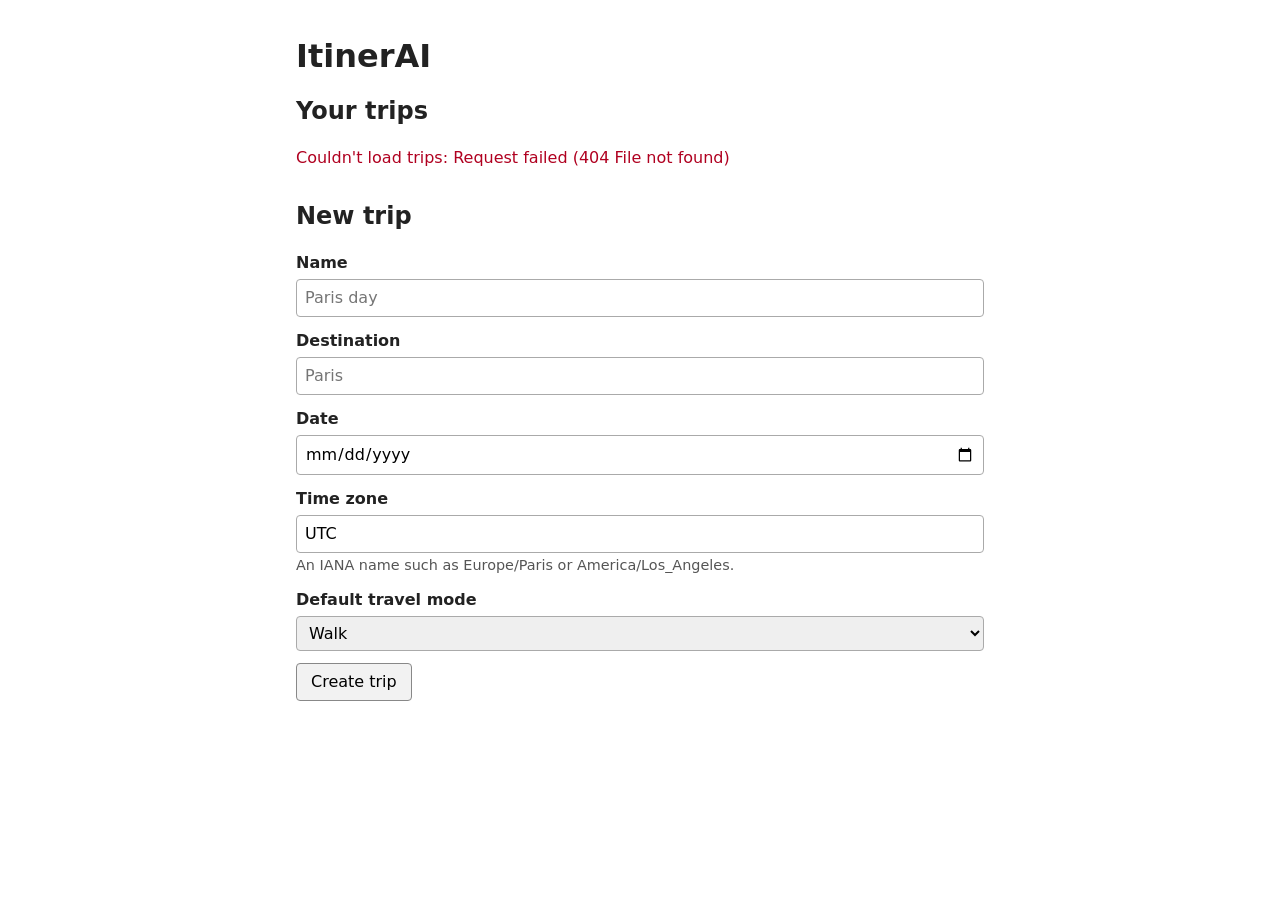
==== ItinerAI/src/main/resources/static/index.html @ c57ff72f "Add trips page with list, create and delete" ====
<!doctype html>
<html lang="en">
<head>
  <meta charset="utf-8">
  <meta name="viewport" content="width=device-width, initial-scale=1">
  <title>ItinerAI – Trips</title>
  <link rel="stylesheet" href="css/styles.css">
</head>
<body>
  <h1>ItinerAI</h1>

  <section>
    <h2>Your trips</h2>
    <p id="list-error" class="error" hidden></p>
    <p id="loading">Loading trips…</p>
    <p id="empty" class="empty" hidden>No trips yet. Create your first one with the form below.</p>
    <ul id="trip-list" class="trip-list"></ul>
  </section>

  <section>
    <h2>New trip</h2>
    <!-- novalidate: let the server's validation messages show instead of the browser's pop-ups -->
    <form id="trip-form" novalidate>
      <div class="field">
        <label for="name">Name</label>
        <input id="name" name="name" type="text" placeholder="Paris day">
        <div class="field-error" data-error-for="name"></div>
      </div>

      <div class="field">
        <label for="destination">Destination</label>
        <input id="destination" name="destination" type="text" placeholder="Paris">
        <div class="field-error" data-error-for="destination"></div>
      </div>

      <div class="field">
        <label for="date">Date</label>
        <input id="date" name="date" type="date">
        <div class="field-error" data-error-for="date"></div>
      </div>

      <div class="field">
        <label for="timeZone">Time zone</label>
        <input id="timeZone" name="timeZone" type="text" placeholder="Europe/Paris">
        <div class="hint">An IANA name such as Europe/Paris or America/Los_Angeles.</div>
        <div class="field-error" data-error-for="timeZone"></div>
      </div>

      <div class="field">
        <label for="defaultTravelMode">Default travel mode</label>
        <select id="defaultTravelMode" name="defaultTravelMode">
          <option value="WALK">Walk</option>
          <option value="DRIVE">Drive</option>
          <option value="TRANSIT">Transit</option>
          <option value="BICYCLE">Bicycle</option>
        </select>
        <div class="field-error" data-error-for="defaultTravelMode"></div>
      </div>

      <p id="form-error" class="error" hidden></p>
      <button id="create-button" type="submit">Create trip</button>
    </form>
  </section>

  <script src="js/api.js"></script>
  <script src="js/trips.js"></script>
</body>
</html>
---- ItinerAI/src/main/resources/static/css/styles.css ----
/* Minimal, readable styling. Proper styling comes later. */

* {
  box-sizing: border-box;
}

body {
  margin: 0 auto;
  max-width: 720px;
  padding: 16px;
  font-family: system-ui, -apple-system, "Segoe UI", Roboto, sans-serif;
  line-height: 1.5;
  color: #222;
  background: #fff;
}

h1, h2 {
  line-height: 1.2;
}

section {
  margin-bottom: 32px;
}

/* Trip list */

.trip-list {
  list-style: none;
  padding: 0;
  margin: 0;
}

.trip-list li {
  display: flex;
  align-items: center;
  justify-content: space-between;
  gap: 12px;
  padding: 12px 0;
  border-bottom: 1px solid #ddd;
}

.trip-name {
  font-weight: 600;
}

.trip-meta {
  color: #555;
  font-size: 0.9em;
}

.empty {
  color: #555;
  font-style: italic;
}

/* Form */

.field {
  margin-bottom: 12px;
}

label {
  display: block;
  font-weight: 600;
  margin-bottom: 4px;
}

input, select, button {
  font: inherit;
}

input, select {
  width: 100%;
  padding: 6px 8px;
  border: 1px solid #aaa;
  border-radius: 4px;
}

input.invalid, select.invalid {
  border-color: #b00020;
}

button {
  padding: 6px 14px;
  border: 1px solid #888;
  border-radius: 4px;
  background: #f2f2f2;
  cursor: pointer;
}

button:disabled {
  cursor: default;
  opacity: 0.6;
}

button.danger {
  border-color: #b00020;
  color: #b00020;
  background: #fff;
}

/* Messages */

.error {
  white-space: pre-line;
  color: #b00020;
}

.field-error {
  color: #b00020;
  font-size: 0.9em;
  margin-top: 2px;
}

.hint {
  color: #555;
  font-size: 0.9em;
  margin-top: 2px;
}
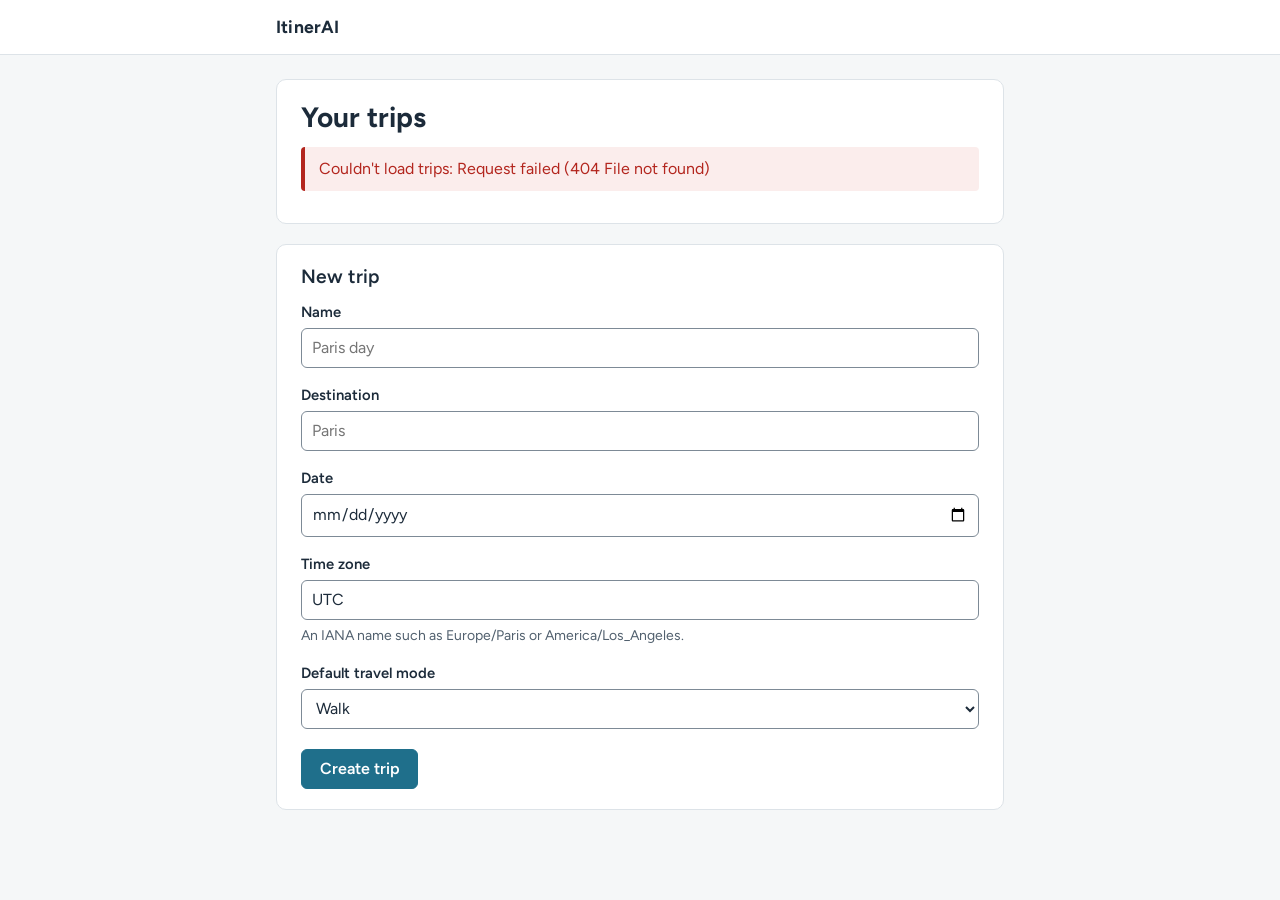
==== commit 28df41c2: "Style trips and trip day pages" ====
--- a/ItinerAI/src/main/resources/static/index.html
+++ b/ItinerAI/src/main/resources/static/index.html
@@ -4,63 +4,72 @@
   <meta charset="utf-8">
   <meta name="viewport" content="width=device-width, initial-scale=1">
   <title>ItinerAI – Trips</title>
+  <link rel="preconnect" href="https://fonts.googleapis.com">
+  <link rel="preconnect" href="https://fonts.gstatic.com" crossorigin>
+  <link rel="stylesheet" href="https://fonts.googleapis.com/css2?family=Figtree:wght@400;500;600;700&display=swap">
   <link rel="stylesheet" href="css/styles.css">
 </head>
 <body>
-  <h1>ItinerAI</h1>
+  <header class="site-header">
+    <a class="brand" href="index.html">ItinerAI</a>
+  </header>
 
-  <section>
-    <h2>Your trips</h2>
-    <p id="list-error" class="error" hidden></p>
-    <p id="loading">Loading trips…</p>
-    <p id="empty" class="empty" hidden>No trips yet. Create your first one with the form below.</p>
-    <ul id="trip-list" class="trip-list"></ul>
-  </section>
+  <main class="page">
+    <section class="panel">
+      <h1>Your trips</h1>
+      <p id="list-error" class="error" hidden></p>
+      <p id="loading" class="status">Loading trips…</p>
+      <p id="empty" class="empty" hidden>No trips yet. Create your first one with the form below.</p>
+      <ul id="trip-list" class="trip-list"></ul>
+    </section>
 
-  <section>
-    <h2>New trip</h2>
-    <!-- novalidate: let the server's validation messages show instead of the browser's pop-ups -->
-    <form id="trip-form" novalidate>
-      <div class="field">
-        <label for="name">Name</label>
-        <input id="name" name="name" type="text" placeholder="Paris day">
-        <div class="field-error" data-error-for="name"></div>
-      </div>
+    <section class="panel">
+      <h2>New trip</h2>
+      <!-- novalidate: let the server's validation messages show instead of the browser's pop-ups -->
+      <form id="trip-form" novalidate>
+        <div class="field">
+          <label for="name">Name</label>
+          <input id="name" name="name" type="text" placeholder="Paris day">
+          <div class="field-error" data-error-for="name"></div>
+        </div>
 
-      <div class="field">
-        <label for="destination">Destination</label>
-        <input id="destination" name="destination" type="text" placeholder="Paris">
-        <div class="field-error" data-error-for="destination"></div>
-      </div>
+        <div class="field">
+          <label for="destination">Destination</label>
+          <input id="destination" name="destination" type="text" placeholder="Paris">
+          <div class="field-error" data-error-for="destination"></div>
+        </div>
 
-      <div class="field">
-        <label for="date">Date</label>
-        <input id="date" name="date" type="date">
-        <div class="field-error" data-error-for="date"></div>
-      </div>
+        <div class="field">
+          <label for="date">Date</label>
+          <input id="date" name="date" type="date">
+          <div class="field-error" data-error-for="date"></div>
+        </div>
 
-      <div class="field">
-        <label for="timeZone">Time zone</label>
-        <input id="timeZone" name="timeZone" type="text" placeholder="Europe/Paris">
-        <div class="hint">An IANA name such as Europe/Paris or America/Los_Angeles.</div>
-        <div class="field-error" data-error-for="timeZone"></div>
-      </div>
+        <div class="field">
+          <label for="timeZone">Time zone</label>
+          <input id="timeZone" name="timeZone" type="text" placeholder="Europe/Paris">
+          <div class="hint">An IANA name such as Europe/Paris or America/Los_Angeles.</div>
+          <div class="field-error" data-error-for="timeZone"></div>
+        </div>
 
-      <div class="field">
-        <label for="defaultTravelMode">Default travel mode</label>
-        <select id="defaultTravelMode" name="defaultTravelMode">
-          <option value="WALK">Walk</option>
-          <option value="DRIVE">Drive</option>
-          <option value="TRANSIT">Transit</option>
-          <option value="BICYCLE">Bicycle</option>
-        </select>
-        <div class="field-error" data-error-for="defaultTravelMode"></div>
-      </div>
+        <div class="field">
+          <label for="defaultTravelMode">Default travel mode</label>
+          <select id="defaultTravelMode" name="defaultTravelMode">
+            <option value="WALK">Walk</option>
+            <option value="DRIVE">Drive</option>
+            <option value="TRANSIT">Transit</option>
+            <option value="BICYCLE">Bicycle</option>
+          </select>
+          <div class="field-error" data-error-for="defaultTravelMode"></div>
+        </div>
 
-      <p id="form-error" class="error" hidden></p>
-      <button id="create-button" type="submit">Create trip</button>
-    </form>
-  </section>
+        <p id="form-error" class="error" hidden></p>
+        <div class="actions">
+          <button id="create-button" class="primary" type="submit">Create trip</button>
+        </div>
+      </form>
+    </section>
+  </main>
 
   <script src="js/api.js"></script>
   <script src="js/trips.js"></script>
--- a/ItinerAI/src/main/resources/static/css/styles.css
+++ b/ItinerAI/src/main/resources/static/css/styles.css
@@ -1,28 +1,194 @@
-/* Minimal, readable styling. Proper styling comes later. */
-
-* {
+/* ItinerAI: a calm travel-timetable look.
+   The day's timeline is the centerpiece; everything else stays quiet.
+   Red and green only ever mean "conflict/error" and "feasible"; they're never decoration. */
+
+:root {
+  --ink: #1C2B3A;          /* text */
+  --ink-muted: #51606E;    /* secondary text (6:1 on white) */
+  --page: #F5F7F8;         /* page background */
+  --panel: #FFFFFF;        /* panels and cards */
+  --line: #DDE3E8;         /* panel borders, dividers, the timeline rail */
+  --control: #7D8A96;      /* input borders (3.5:1 on white, enough to see the field) */
+  --muted-bg: #EEF2F5;     /* disabled inputs, neutral notes */
+
+  --accent: #1F6F8B;       /* buttons and links */
+  --accent-dark: #185A71;  /* hover */
+  --ok: #2E7D4F;           /* feasible */
+  --ok-bg: #EAF4EE;
+  --bad: #B3261E;          /* conflicts and errors */
+  --bad-bg: #FBEDEC;
+
+  --radius: 10px;
+  --time-col: 4.25rem;     /* width of the timeline's time column */
+  --edge: 4px;             /* width of a timeline card's left edge */
+}
+
+/* ---------- Base ---------- */
+
+*,
+*::before,
+*::after {
   box-sizing: border-box;
 }
 
+/* Make the hidden attribute win over display rules like .row's flex */
+[hidden] {
+  display: none !important;
+}
+
+html {
+  -webkit-text-size-adjust: 100%;
+}
+
 body {
+  margin: 0;
+  font-family: "Figtree", system-ui, -apple-system, "Segoe UI", Roboto, sans-serif;
+  font-size: 1rem;
+  line-height: 1.5;
+  color: var(--ink);
+  background: var(--page);
+  /* Every digit takes the same width, so times line up */
+  font-variant-numeric: tabular-nums;
+}
+
+h1, h2, h3, h4 {
+  line-height: 1.25;
+  margin: 0 0 0.75rem;
+}
+
+h1 {
+  font-size: 1.75rem;
+  font-weight: 700;
+}
+
+h2 {
+  font-size: 1.2rem;
+  font-weight: 600;
+}
+
+h3 {
+  font-size: 1.1rem;
+  font-weight: 600;
+}
+
+/* Small section labels, used inside the AI proposal */
+h4 {
+  font-size: 0.8rem;
+  font-weight: 600;
+  letter-spacing: 0.06em;
+  text-transform: uppercase;
+  color: var(--ink-muted);
+  margin: 1.25rem 0 0.5rem;
+}
+
+p {
+  margin: 0 0 0.75rem;
+}
+
+a {
+  color: var(--accent);
+  text-underline-offset: 0.15em;
+}
+
+a:hover {
+  color: var(--accent-dark);
+}
+
+/* Visible keyboard focus everywhere */
+:focus-visible {
+  outline: 3px solid var(--accent);
+  outline-offset: 2px;
+}
+
+.visually-hidden {
+  position: absolute;
+  width: 1px;
+  height: 1px;
+  padding: 0;
+  margin: -1px;
+  overflow: hidden;
+  clip: rect(0 0 0 0);
+  white-space: nowrap;
+  border: 0;
+}
+
+/* ---------- Layout ---------- */
+
+.site-header {
+  background: var(--panel);
+  border-bottom: 1px solid var(--line);
+  /* lines the brand up with the centered column below */
+  padding: 0.875rem max(16px, calc((100% - 760px) / 2 + 16px));
+}
+
+.brand {
+  font-weight: 700;
+  font-size: 1.1rem;
+  letter-spacing: 0.01em;
+  color: var(--ink);
+  text-decoration: none;
+}
+
+.brand:hover {
+  color: var(--ink);
+}
+
+.page {
+  max-width: 760px;
   margin: 0 auto;
-  max-width: 720px;
-  padding: 16px;
-  font-family: system-ui, -apple-system, "Segoe UI", Roboto, sans-serif;
-  line-height: 1.5;
-  color: #222;
-  background: #fff;
-}
-
-h1, h2 {
-  line-height: 1.2;
-}
-
-section {
-  margin-bottom: 32px;
-}
-
-/* Trip list */
+  padding: 1.5rem 16px 3rem;
+}
+
+.panel {
+  background: var(--panel);
+  border: 1px solid var(--line);
+  border-radius: var(--radius);
+  padding: 1.25rem 1.5rem;
+  margin-bottom: 1.25rem;
+}
+
+.panel > :last-child {
+  margin-bottom: 0;
+}
+
+.back-link {
+  margin-bottom: 1rem;
+}
+
+.trip-header {
+  margin-bottom: 1.25rem;
+}
+
+.trip-header h1 {
+  margin-bottom: 0.25rem;
+}
+
+.trip-meta {
+  color: var(--ink-muted);
+}
+
+.intro {
+  color: var(--ink-muted);
+}
+
+.row {
+  display: flex;
+  gap: 1rem;
+}
+
+.row > * {
+  flex: 1;
+  min-width: 0;
+}
+
+.actions {
+  display: flex;
+  flex-wrap: wrap;
+  gap: 0.5rem;
+  margin-top: 1.25rem;
+}
+
+/* ---------- Trips list (home page) ---------- */
 
 .trip-list {
   list-style: none;
@@ -34,86 +200,507 @@
   display: flex;
   align-items: center;
   justify-content: space-between;
-  gap: 12px;
-  padding: 12px 0;
-  border-bottom: 1px solid #ddd;
+  gap: 1rem;
+  padding: 0.875rem 0;
+  border-bottom: 1px solid var(--line);
+}
+
+.trip-list li:first-child {
+  padding-top: 0;
+}
+
+.trip-list li:last-child {
+  border-bottom: none;
+  padding-bottom: 0;
 }
 
 .trip-name {
   font-weight: 600;
-}
-
-.trip-meta {
-  color: #555;
-  font-size: 0.9em;
-}
-
-.empty {
-  color: #555;
-  font-style: italic;
-}
-
-/* Form */
+  font-size: 1.05rem;
+}
+
+/* ---------- Timeline (the trip's day and the AI's proposed day) ----------
+   Each card sits to the right of a vertical rail. Its start and end times are pulled
+   out into a fixed column on the left, and a marker on the rail shows its type. */
+
+.item-list {
+  position: relative;
+  list-style: none;
+  padding: 0;
+  margin: 0;
+}
+
+/* the rail */
+.item-list::before {
+  content: "";
+  position: absolute;
+  top: 0.5rem;
+  bottom: 0.5rem;
+  left: calc(var(--time-col) + 1rem);
+  width: 2px;
+  background: var(--line);
+}
+
+.item-list li {
+  position: relative;
+  display: flex;
+  flex-wrap: wrap;
+  align-items: flex-start;
+  justify-content: space-between;
+  gap: 0.5rem 1rem;
+  margin: 0 0 0.75rem calc(var(--time-col) + 2rem);
+  padding: 0.75rem 1rem;
+  background: var(--panel);
+  border: 1px solid var(--line);
+  border-left: var(--edge) solid var(--line);
+  border-radius: 8px;
+}
+
+.item-list li:last-child {
+  margin-bottom: 0;
+}
+
+.item-body {
+  flex: 1 1 14rem;
+  min-width: 0;
+  overflow-wrap: anywhere;
+}
+
+/* the time column, to the left of the rail */
+.item-when {
+  position: absolute;
+  top: 0.75rem;
+  left: calc(-1 * (var(--time-col) + 2rem) - var(--edge));
+  width: var(--time-col);
+  text-align: right;
+  line-height: 1.35;
+}
+
+.item-start {
+  display: block;
+  font-weight: 600;
+}
+
+.item-end {
+  display: block;
+  color: var(--ink-muted);
+  font-size: 0.9rem;
+}
+
+/* the type marker on the rail; each type has its own shape, not just its own look */
+.item-list li::before {
+  content: "";
+  position: absolute;
+  top: 1rem;
+  /* centered on the rail, measured from inside the card's left edge */
+  left: calc(-1rem - var(--edge) + 1px - 7px);
+  width: 14px;
+  height: 14px;
+  background: var(--ink);
+  border: 3px solid var(--panel);
+  border-radius: 50%;               /* activity: a dot */
+}
+
+.item-list li[data-type="reservation"]::before {
+  border-radius: 3px;               /* reservation: a square */
+}
+
+.item-list li[data-type="transportation"]::before {
+  left: calc(-1rem - var(--edge) + 1px - 6px);
+  top: 1.05rem;
+  width: 12px;
+  height: 12px;
+  background: var(--panel);
+  border: 2px solid var(--ink);
+  border-radius: 1px;
+  transform: rotate(45deg);         /* transportation: a hollow diamond */
+}
+
+.item-type {
+  font-size: 0.75rem;
+  font-weight: 600;
+  letter-spacing: 0.06em;
+  text-transform: uppercase;
+  color: var(--ink-muted);
+}
+
+.item-title {
+  font-weight: 600;
+  font-size: 1.05rem;
+}
+
+.item-detail {
+  font-size: 0.95rem;
+}
+
+.item-notes {
+  font-size: 0.9rem;
+  color: var(--ink-muted);
+}
+
+.item-buttons {
+  display: flex;
+  gap: 0.375rem;
+  flex-shrink: 0;
+}
+
+.item-buttons button {
+  min-height: 2rem;
+  padding: 0.25rem 0.75rem;
+  font-size: 0.875rem;
+}
+
+/* An item in a conflict: a red left edge, plus the text tags below (so it isn't color alone) */
+.item-list li.has-conflict {
+  border-left-color: var(--bad);
+}
+
+.conflict-tags {
+  display: flex;
+  flex-wrap: wrap;
+  gap: 0.375rem;
+  margin-top: 0.5rem;
+}
+
+.conflict-tag {
+  font-size: 0.8rem;
+  font-weight: 600;
+  color: var(--bad);
+  border: 1px solid var(--bad);
+  border-radius: 999px;
+  padding: 0.05rem 0.6rem;
+}
+
+/* ---------- Forms ---------- */
 
 .field {
-  margin-bottom: 12px;
-}
-
-label {
+  margin-bottom: 1rem;
+}
+
+label,
+.label {
   display: block;
   font-weight: 600;
-  margin-bottom: 4px;
-}
-
-input, select, button {
+  font-size: 0.925rem;
+  margin-bottom: 0.3rem;
+}
+
+input,
+select,
+textarea,
+button {
   font: inherit;
-}
-
-input, select {
+  color: inherit;
+}
+
+input,
+select,
+textarea {
   width: 100%;
-  padding: 6px 8px;
-  border: 1px solid #aaa;
+  min-height: 2.5rem;
+  padding: 0.45rem 0.65rem;
+  background: var(--panel);
+  border: 1px solid var(--control);
+  border-radius: 6px;
+}
+
+textarea {
+  resize: vertical;
+}
+
+input:focus-visible,
+select:focus-visible,
+textarea:focus-visible {
+  outline-offset: 0;
+  border-color: var(--accent);
+}
+
+input:disabled,
+select:disabled,
+textarea:disabled {
+  background: var(--muted-bg);
+  color: var(--ink-muted);
+}
+
+/* a field the server rejected: a thicker red border; the message below says why */
+input.invalid,
+select.invalid {
+  border-color: var(--bad);
+  box-shadow: inset 0 0 0 1px var(--bad);
+}
+
+.field-error {
+  color: var(--bad);
+  font-size: 0.875rem;
+  font-weight: 500;
+}
+
+.field-error:not(:empty) {
+  margin-top: 0.3rem;
+}
+
+.hint {
+  color: var(--ink-muted);
+  font-size: 0.875rem;
+  margin: 0.3rem 0 1rem;
+}
+
+.field .hint {
+  margin-bottom: 0;
+}
+
+fieldset {
+  margin: 0 0 1rem;
+  padding: 0.75rem 1rem 0;
+  border: 1px solid var(--line);
+  border-radius: 8px;
+}
+
+legend {
+  font-weight: 600;
+  padding: 0 0.35rem;
+}
+
+/* a fieldset used only to disable a group of inputs at once */
+fieldset.plain {
+  margin: 0;
+  padding: 0;
+  border: none;
+  min-width: 0;
+}
+
+label.checkbox {
+  display: flex;
+  align-items: center;
+  gap: 0.5rem;
+  font-weight: 400;
+  font-size: 1rem;
+  margin-bottom: 0.4rem;
+}
+
+label.checkbox input {
+  width: 1.1rem;
+  height: 1.1rem;
+  min-height: 0;
+  margin: 0;
+  flex-shrink: 0;
+  accent-color: var(--accent);
+}
+
+.checkbox-list {
+  color: var(--ink-muted);
+}
+
+.checkbox-list label {
+  color: var(--ink);
+}
+
+/* ---------- Buttons ---------- */
+
+button {
+  min-height: 2.5rem;
+  padding: 0.45rem 1.1rem;
+  font-weight: 600;
+  color: var(--accent);
+  background: var(--panel);
+  border: 1px solid var(--accent);
+  border-radius: 6px;
+  cursor: pointer;
+}
+
+button:hover {
+  color: var(--accent-dark);
+  border-color: var(--accent-dark);
+  background: var(--page);
+}
+
+button.primary {
+  color: #fff;
+  background: var(--accent);
+}
+
+button.primary:hover {
+  color: #fff;
+  background: var(--accent-dark);
+}
+
+/* low-emphasis buttons: Discard */
+button.quiet {
+  border-color: transparent;
+  background: transparent;
+}
+
+button.quiet:hover {
+  border-color: var(--line);
+}
+
+/* Delete stays neutral: red is kept for conflicts and errors, and the confirm dialog guards it */
+button.danger {
+  color: var(--ink);
+  border-color: var(--control);
+}
+
+button.danger:hover {
+  color: var(--ink);
+  border-color: var(--ink);
+}
+
+button:disabled,
+button:disabled:hover {
+  cursor: not-allowed;
+  opacity: 0.5;
+}
+
+/* ---------- Messages ---------- */
+
+.status {
+  color: var(--ink-muted);
+  margin-top: 0.75rem;
+}
+
+/* "Optimizing…": the only animation, a softly pulsing dot */
+.status.working::before {
+  content: "";
+  display: inline-block;
+  width: 0.55rem;
+  height: 0.55rem;
+  margin-right: 0.5rem;
+  border-radius: 50%;
+  background: var(--accent);
+  vertical-align: 0.05em;
+  animation: pulse 1.4s ease-in-out infinite;
+}
+
+@keyframes pulse {
+  0%, 100% { opacity: 1; }
+  50% { opacity: 0.25; }
+}
+
+@media (prefers-reduced-motion: reduce) {
+  .status.working::before {
+    animation: none;
+  }
+}
+
+.error,
+.ok,
+.note {
+  padding: 0.6rem 0.85rem;
+  border-left: 4px solid;
   border-radius: 4px;
-}
-
-input.invalid, select.invalid {
-  border-color: #b00020;
-}
-
-button {
-  padding: 6px 14px;
-  border: 1px solid #888;
-  border-radius: 4px;
-  background: #f2f2f2;
-  cursor: pointer;
-}
-
-button:disabled {
-  cursor: default;
-  opacity: 0.6;
-}
-
-button.danger {
-  border-color: #b00020;
-  color: #b00020;
-  background: #fff;
-}
-
-/* Messages */
-
+  margin-top: 0.75rem;
+}
+
+/* lets a list of messages show one per line */
 .error {
   white-space: pre-line;
-  color: #b00020;
-}
-
-.field-error {
-  color: #b00020;
-  font-size: 0.9em;
-  margin-top: 2px;
-}
-
-.hint {
-  color: #555;
-  font-size: 0.9em;
-  margin-top: 2px;
-}
+  color: var(--bad);
+  background: var(--bad-bg);
+  border-color: var(--bad);
+}
+
+.ok {
+  color: var(--ok);
+  background: var(--ok-bg);
+  border-color: var(--ok);
+  font-weight: 600;
+}
+
+/* a check mark, so "feasible" doesn't rely on green alone */
+.ok::before {
+  content: "✓ ";
+}
+
+.note {
+  color: var(--ink);
+  background: var(--muted-bg);
+  border-color: var(--ink-muted);
+}
+
+.empty {
+  color: var(--ink-muted);
+}
+
+/* ---------- Feasibility and AI results ---------- */
+
+.conflict-list {
+  padding-left: 1.25rem;
+  margin: 0.75rem 0 0;
+}
+
+.conflict-list li {
+  margin-bottom: 0.4rem;
+}
+
+/* "None." in an empty list */
+.conflict-list li.empty {
+  list-style: none;
+  margin-left: -1.25rem;
+}
+
+.proposal {
+  margin-top: 1.25rem;
+  padding: 1.25rem;
+  border: 1px solid var(--line);
+  border-radius: 8px;
+}
+
+.proposal h3 {
+  margin-bottom: 0.5rem;
+}
+
+.change-list {
+  list-style: none;
+  padding: 0;
+  margin: 0;
+}
+
+.change-list li {
+  padding: 0.5rem 0;
+  border-bottom: 1px solid var(--line);
+}
+
+.change-list li:last-child {
+  border-bottom: none;
+}
+
+/* space between the proposed day and the feedback below it */
+#proposal-items {
+  margin-bottom: 1.5rem;
+}
+
+#feedback-history {
+  padding-left: 1.25rem;
+  margin: 0 0 1rem;
+}
+
+/* ---------- Phones ---------- */
+
+@media (max-width: 560px) {
+  :root {
+    --time-col: 3.25rem;
+  }
+
+  h1 {
+    font-size: 1.5rem;
+  }
+
+  .page {
+    padding-top: 1rem;
+  }
+
+  .panel,
+  .proposal {
+    padding: 1rem;
+  }
+
+  /* side-by-side fields stack */
+  .row {
+    flex-direction: column;
+    gap: 0;
+  }
+
+  .item-list li {
+    padding: 0.625rem 0.75rem;
+  }
+}
